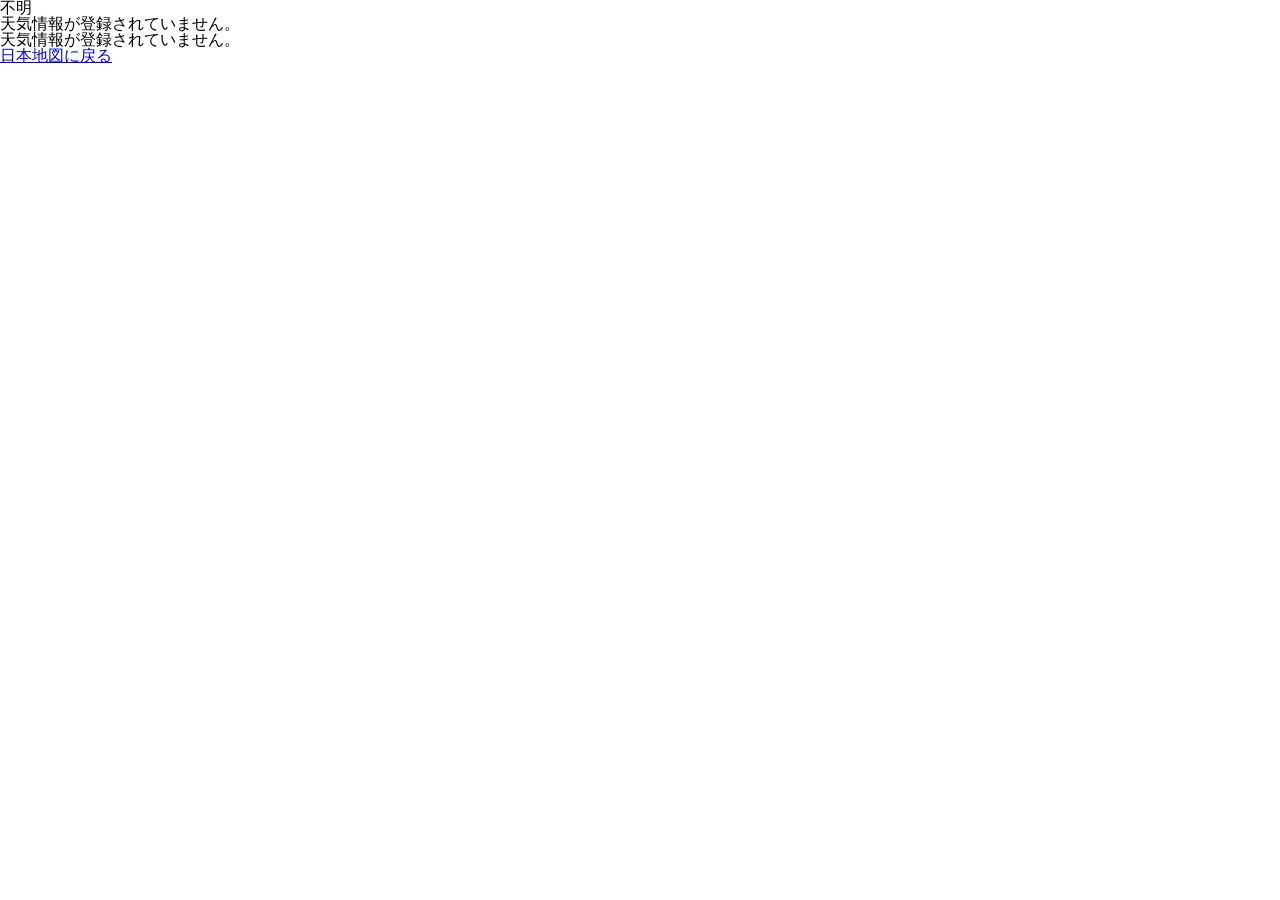
==== pref.html @ e5cbc522 "src プッシュ" ====
<!DOCTYPE html>
<html lang="ja">
<head>
  <meta charset="UTF-8">
  <title>都道府県の天気</title>
  <link rel="stylesheet" href="css/reset.css">
  <link rel="stylesheet" href="css/style.css">
  
  <script src="https://code.jquery.com/jquery-3.7.0.min.js"></script>
  <script src="js/settings.js"></script>
  <script src="js/function.js"></script>
  
</head>
<body class="pref">
  <h2 class="js-pref-name">都道府県名</h2>

  <section class="today-weather">
    <h3>今日の天気</h3>
    <p class="js-date-today"></p>
    <p class="js-weather-main-today"></p>
    <p class="js-temp-today"></p>
    <div class="js-weather-img-today"></div>
    <table>
      <thead>
        <tr>
          <th>時間帯</th><th>降水確率</th><th>風</th><th>波</th>
        </tr>
      </thead>
      <tbody class="js-weather-table-today"></tbody>
    </table>
  </section>

  <section class="tomorrow-weather">
    <h3>明日の天気</h3>
    <p class="js-date-tomorrow"></p>
    <p class="js-weather-main-tomorrow"></p>
    <p class="js-temp-tomorrow"></p>
    <div class="js-weather-img-tomorrow"></div>
    <table>
      <thead>
        <tr>
          <th>時間帯</th><th>降水確率</th><th>風</th><th>波</th>
        </tr>
      </thead>
      <tbody class="js-weather-table-tomorrow"></tbody>
    </table>
  </section>

  <p><a href="index.html">日本地図に戻る</a></p>

</body>
</html>
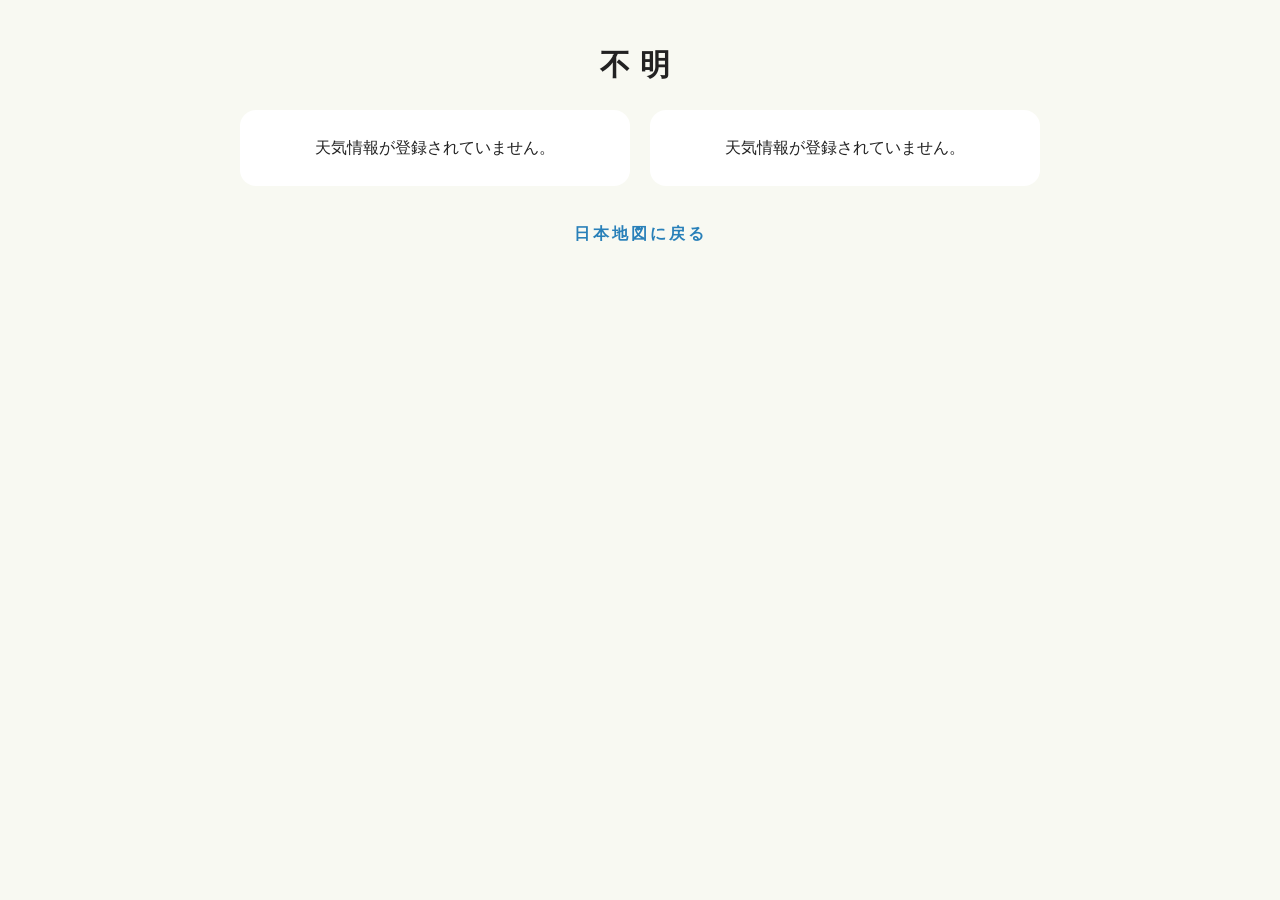
==== commit 38644d77: "カブルマップ上手くいかなくて、svgでhtml記入" ====
--- a/pref.html
+++ b/pref.html
@@ -1,52 +1,67 @@
 <!DOCTYPE html>
 <html lang="ja">
+
 <head>
   <meta charset="UTF-8">
   <title>都道府県の天気</title>
   <link rel="stylesheet" href="css/reset.css">
-  <link rel="stylesheet" href="css/style.css">
-  
+  <link rel="stylesheet" href="scss/style.css">
+
   <script src="https://code.jquery.com/jquery-3.7.0.min.js"></script>
   <script src="js/settings.js"></script>
   <script src="js/function.js"></script>
-  
+
 </head>
+
 <body class="pref">
-  <h2 class="js-pref-name">都道府県名</h2>
 
-  <section class="today-weather">
-    <h3>今日の天気</h3>
-    <p class="js-date-today"></p>
-    <p class="js-weather-main-today"></p>
-    <p class="js-temp-today"></p>
-    <div class="js-weather-img-today"></div>
-    <table>
-      <thead>
-        <tr>
-          <th>時間帯</th><th>降水確率</th><th>風</th><th>波</th>
-        </tr>
-      </thead>
-      <tbody class="js-weather-table-today"></tbody>
-    </table>
-  </section>
+  <div class="inner">
+    <h2 class="js-pref-name">都道府県名</h2>
 
-  <section class="tomorrow-weather">
-    <h3>明日の天気</h3>
-    <p class="js-date-tomorrow"></p>
-    <p class="js-weather-main-tomorrow"></p>
-    <p class="js-temp-tomorrow"></p>
-    <div class="js-weather-img-tomorrow"></div>
-    <table>
-      <thead>
-        <tr>
-          <th>時間帯</th><th>降水確率</th><th>風</th><th>波</th>
-        </tr>
-      </thead>
-      <tbody class="js-weather-table-tomorrow"></tbody>
-    </table>
-  </section>
+    <div class="weather-box">
 
-  <p><a href="index.html">日本地図に戻る</a></p>
+      <section class="today-weather">
+        <h3>今日の天気</h3>
+        <p class="js-date-today"></p>
+        <div class="js-weather-img-today"></div>
+        <p class="js-weather-main-today"></p>
+        <p class="js-temp-today"></p>
+        <table>
+          <thead>
+            <tr>
+              <th>時間帯</th>
+              <th>降水確率</th>
+              <th>風</th>
+              <th>波</th>
+            </tr>
+          </thead>
+          <tbody class="js-weather-table-today"></tbody>
+        </table>
+      </section>
 
+      <section class="tomorrow-weather">
+        <h3>明日の天気</h3>
+        <p class="js-date-tomorrow"></p>
+        <div class="js-weather-img-tomorrow"></div>
+        <p class="js-weather-main-tomorrow"></p>
+        <p class="js-temp-tomorrow"></p>
+        <table>
+          <thead>
+            <tr>
+              <th>時間帯</th>
+              <th>降水確率</th>
+              <th>風</th>
+              <th>波</th>
+            </tr>
+          </thead>
+          <tbody class="js-weather-table-tomorrow"></tbody>
+        </table>
+      </section>
+    </div>
+
+    <p><a href="index.html">日本地図に戻る</a></p>
+
+  </div>
 </body>
-</html>
+
+</html>
--- a/scss/style.css
+++ b/scss/style.css
@@ -0,0 +1,160 @@
+body.home {
+  position: relative;
+  background-color: #F8F9F2;
+  font-family: "Zen Kaku Gothic New", sans-serif;
+  color: #222;
+}
+body.home .inner {
+  width: 1000px;
+  margin: 0 auto;
+}
+body.home .inner .txt-box {
+  position: absolute;
+  top: 100px;
+  left: 20.1%;
+  width: 380px;
+  margin-bottom: 20px;
+  padding: 15px;
+}
+body.home .inner .txt-box h1 {
+  font-size: 24px;
+  font-weight: bold;
+  letter-spacing: 3px;
+  color: #222;
+  margin-bottom: 20px;
+}
+body.home .inner .txt-box p {
+  font-size: 16px;
+  color: #222;
+  line-height: 180%;
+  letter-spacing: 3px;
+}
+body.home .inner .map-container {
+  position: absolute;
+  top: 30px;
+  left: 0;
+  width: 100%;
+}
+body.home .inner .map-container svg {
+  width: 60%;
+  margin: 0 auto;
+  height: auto;
+  display: block;
+}
+
+body.pref {
+  position: relative;
+  background-color: #F8F9F2;
+  font-family: "Zen Kaku Gothic New", sans-serif;
+  color: #222;
+}
+body.pref .inner {
+  width: 1000px;
+  margin: 0 auto;
+}
+body.pref .inner .js-pref-name {
+  font-size: 30px;
+  font-weight: bold;
+  color: #222;
+  margin-bottom: 20px;
+  text-align: center;
+  margin-top: 50px;
+  letter-spacing: 10px;
+}
+body.pref .inner .weather-box {
+  display: flex;
+  margin: 0 auto;
+  width: 820px;
+}
+body.pref .inner .weather-box .today-weather,
+body.pref .inner .weather-box .tomorrow-weather {
+  background: #fff;
+  border-radius: 16px;
+  padding: 30px;
+  margin: 10px;
+  width: 420px;
+  vertical-align: top;
+  text-align: center;
+}
+body.pref .inner .weather-box .today-weather h3,
+body.pref .inner .weather-box .tomorrow-weather h3 {
+  font-size: 16px;
+  color: #333;
+  margin-bottom: 10px;
+}
+body.pref .inner .weather-box .today-weather .js-date-today,
+body.pref .inner .weather-box .today-weather .js-date-tomorrow,
+body.pref .inner .weather-box .tomorrow-weather .js-date-today,
+body.pref .inner .weather-box .tomorrow-weather .js-date-tomorrow {
+  font-size: 16px;
+  color: #777;
+}
+body.pref .inner .weather-box .today-weather .js-weather-main-today,
+body.pref .inner .weather-box .today-weather .js-weather-main-tomorrow,
+body.pref .inner .weather-box .tomorrow-weather .js-weather-main-today,
+body.pref .inner .weather-box .tomorrow-weather .js-weather-main-tomorrow {
+  font-size: 16px;
+  margin-top: 8px;
+  text-align: center;
+}
+body.pref .inner .weather-box .today-weather .js-temp-today,
+body.pref .inner .weather-box .today-weather .js-temp-tomorrow,
+body.pref .inner .weather-box .tomorrow-weather .js-temp-today,
+body.pref .inner .weather-box .tomorrow-weather .js-temp-tomorrow {
+  font-size: 25px;
+  font-weight: bold;
+  text-align: center;
+  color: #e67e22;
+  margin-bottom: 20px;
+  margin-top: 10px;
+}
+body.pref .inner .weather-box .today-weather .js-weather-img-today,
+body.pref .inner .weather-box .today-weather .js-weather-img-tomorrow,
+body.pref .inner .weather-box .tomorrow-weather .js-weather-img-today,
+body.pref .inner .weather-box .tomorrow-weather .js-weather-img-tomorrow {
+  text-align: center;
+  margin-top: 20px;
+}
+body.pref .inner .weather-box .today-weather .js-weather-img-today img,
+body.pref .inner .weather-box .today-weather .js-weather-img-tomorrow img,
+body.pref .inner .weather-box .tomorrow-weather .js-weather-img-today img,
+body.pref .inner .weather-box .tomorrow-weather .js-weather-img-tomorrow img {
+  width: 120px;
+}
+body.pref .inner .weather-box .today-weather table,
+body.pref .inner .weather-box .tomorrow-weather table {
+  width: 100%;
+  border-collapse: collapse;
+  margin-top: 30px;
+  font-size: 14px;
+}
+body.pref .inner .weather-box .today-weather table th,
+body.pref .inner .weather-box .today-weather table td,
+body.pref .inner .weather-box .tomorrow-weather table th,
+body.pref .inner .weather-box .tomorrow-weather table td {
+  border: 1px solid #eee;
+  padding: 20px 5px;
+  text-align: center;
+}
+body.pref .inner .weather-box .today-weather table thead,
+body.pref .inner .weather-box .tomorrow-weather table thead {
+  background-color: #f0f8ff;
+}
+body.pref .inner .weather-box .today-weather table thead th,
+body.pref .inner .weather-box .tomorrow-weather table thead th {
+  color: #222;
+  font-weight: normal;
+}
+body.pref .inner p > a[href="index.html"] {
+  display: block;
+  text-align: center;
+  margin-top: 30px;
+  font-size: 16px;
+  font-weight: bold;
+  letter-spacing: 3px;
+  color: #2980b9;
+  text-decoration: none;
+}
+body.pref .inner p > a[href="index.html"]:hover {
+  text-decoration: underline;
+}/*# sourceMappingURL=style.css.map */
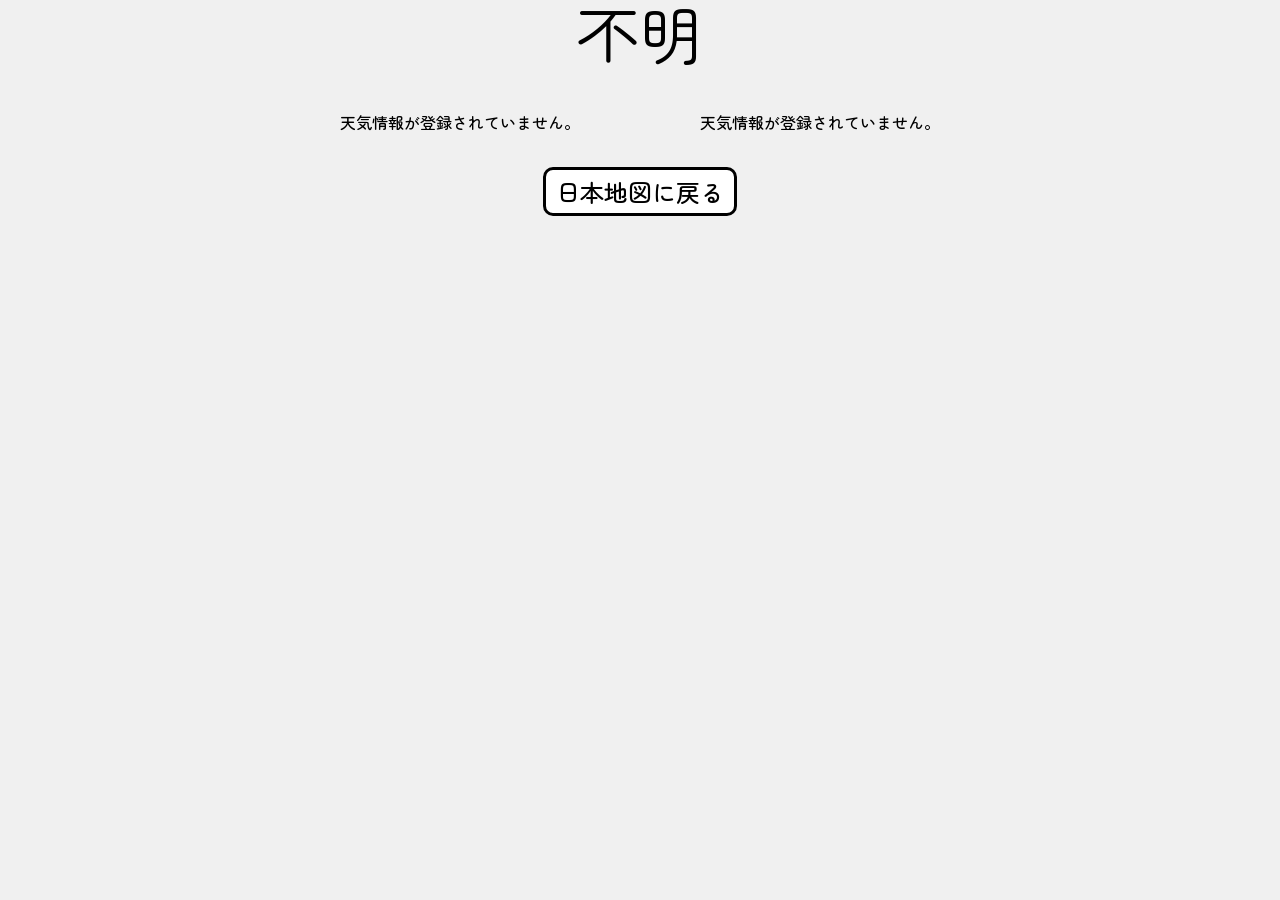
==== commit 2fc32a5f: "全体終了" ====
--- a/pref.html
+++ b/pref.html
@@ -5,61 +5,79 @@
   <meta charset="UTF-8">
   <title>都道府県の天気</title>
   <link rel="stylesheet" href="css/reset.css">
-  <link rel="stylesheet" href="scss/style.css">
+  <link rel="stylesheet" href="css/style.css">
 
   <script src="https://code.jquery.com/jquery-3.7.0.min.js"></script>
   <script src="js/settings.js"></script>
   <script src="js/function.js"></script>
 
+  <link rel="preconnect" href="https://fonts.googleapis.com">
+  <link rel="preconnect" href="https://fonts.gstatic.com" crossorigin>
+  <link href="https://fonts.googleapis.com/css2?family=Zen+Maru+Gothic:wght@400;500&display=swap" rel="stylesheet">
+
 </head>
 
 <body class="pref">
-
-  <div class="inner">
+  <div class="all-wrapper">
     <h2 class="js-pref-name">都道府県名</h2>
 
-    <div class="weather-box">
+    <div class="weather-wrapper">
+      <section class="weather-block today-weather">
 
-      <section class="today-weather">
-        <h3>今日の天気</h3>
-        <p class="js-date-today"></p>
-        <div class="js-weather-img-today"></div>
-        <p class="js-weather-main-today"></p>
-        <p class="js-temp-today"></p>
+        <div class="day-wrapper">
+          <div class="day-block">
+            <p>今日の天気</p>
+            <h3 class="js-date-today"></h3>
+          </div>
+
+          <div class="js-weather-img-today"></div>
+          <p class="js-weather-main-today"></p>
+          <p class="js-temp-today"></p>
+        </div>
+
         <table>
           <thead>
             <tr>
               <th>時間帯</th>
               <th>降水確率</th>
-              <th>風</th>
-              <th>波</th>
+              <th>風向</th>
+              <th>波高</th>
             </tr>
           </thead>
           <tbody class="js-weather-table-today"></tbody>
         </table>
+
       </section>
 
-      <section class="tomorrow-weather">
-        <h3>明日の天気</h3>
-        <p class="js-date-tomorrow"></p>
-        <div class="js-weather-img-tomorrow"></div>
-        <p class="js-weather-main-tomorrow"></p>
-        <p class="js-temp-tomorrow"></p>
+      <section class="weather-block tomorrow-weather">
+
+        <div class="day-wrapper">
+          <div class="day-block">
+            <p>明日の天気</p>
+            <h3 class="js-date-tomorrow"></h3>
+          </div>
+
+          <div class="js-weather-img-tomorrow"></div>
+          <p class="js-weather-main-tomorrow"></p>
+          <p class="js-temp-tomorrow"></p>
+        </div>
+
         <table>
           <thead>
             <tr>
               <th>時間帯</th>
               <th>降水確率</th>
-              <th>風</th>
-              <th>波</th>
+              <th>風向</th>
+              <th>波高</th>
             </tr>
           </thead>
           <tbody class="js-weather-table-tomorrow"></tbody>
         </table>
+
       </section>
     </div>
 
-    <p><a href="index.html">日本地図に戻る</a></p>
+    <p class="to-top"><a href="index.html">日本地図に戻る</a></p>
 
   </div>
 </body>
--- a/css/style.css
+++ b/css/style.css
@@ -0,0 +1,173 @@
+* {
+  transition: 0.2s;
+}
+
+html {
+  font-family: "Zen Maru Gothic", sans-serif;
+  font-weight: 400, 500;
+}
+
+.all-wrapper {
+  width: 100vw;
+  height: 100vh;
+  display: flex;
+  align-items: center;
+  background-color: #f0f0f0;
+}
+.all-wrapper h1 {
+  position: absolute;
+  top: 50px;
+  left: 50px;
+  font-size: 64px;
+}
+.all-wrapper .main-wrapper {
+  width: 850px;
+  height: auto;
+}
+.all-wrapper .main-wrapper .svg-wrapper {
+  width: 100%;
+  height: auto;
+}
+.all-wrapper .main-wrapper .svg-wrapper svg {
+  width: 100%;
+  height: auto;
+}
+.all-wrapper .todohuken-block {
+  position: absolute;
+  width: 120px;
+  display: flex;
+  flex-wrap: wrap;
+  row-gap: 6px;
+  justify-content: space-between;
+}
+.all-wrapper .todohuken-block a {
+  padding: 6px 10px;
+  background-color: #fff;
+  border: 3px solid #000;
+  border-radius: 10px;
+  text-decoration: none;
+  color: #000;
+  font-size: 16px;
+  font-weight: 500;
+}
+.all-wrapper .todohuken-block.hokkaido-block {
+  right: 240px;
+  top: 220px;
+}
+.all-wrapper .todohuken-block.tohoku-block {
+  right: 320px;
+  top: 380px;
+}
+.all-wrapper .todohuken-block.kanto-block {
+  right: 380px;
+  bottom: 80px;
+}
+.all-wrapper .todohuken-block.chubu-block {
+  right: 610px;
+  top: 200px;
+}
+.all-wrapper .todohuken-block.kinki-block {
+  right: 780px;
+  top: 340px;
+}
+.all-wrapper .todohuken-block.chugoku-block {
+  left: 400px;
+  top: 260px;
+}
+.all-wrapper .todohuken-block.sikoku-block {
+  left: 520px;
+  bottom: 30px;
+}
+.all-wrapper .todohuken-block.kyusyu-block {
+  left: 150px;
+  bottom: 120px;
+}
+.all-wrapper .todohuken-block.okinawa-block {
+  left: 280px;
+  top: 420px;
+}
+.all-wrapper [data-pref].hovered path {
+  fill: #44F0EA;
+}
+.all-wrapper a[data-pref].hovered {
+  background-color: #44F0EA;
+}
+
+.all-wrapper {
+  width: 100vw;
+  height: 100vh;
+  display: flex;
+  flex-direction: column;
+  row-gap: 50px;
+}
+.all-wrapper h2 {
+  font-size: 64px;
+}
+.all-wrapper .weather-wrapper {
+  display: flex;
+  -moz-column-gap: 120px;
+       column-gap: 120px;
+  font-weight: 500;
+}
+.all-wrapper .weather-wrapper .weather-block .day-wrapper {
+  display: flex;
+  flex-direction: column;
+  align-items: center;
+  row-gap: 20px;
+}
+.all-wrapper .weather-wrapper .weather-block .day-wrapper .day-block {
+  display: flex;
+  flex-direction: column;
+  align-items: center;
+  row-gap: 4px;
+}
+.all-wrapper .weather-wrapper .weather-block .day-wrapper .day-block p {
+  font-size: 20px;
+}
+.all-wrapper .weather-wrapper .weather-block .day-wrapper .day-block h3 {
+  font-size: 36px;
+}
+.all-wrapper .weather-wrapper .weather-block .day-wrapper p {
+  font-size: 24px;
+}
+.all-wrapper .weather-wrapper .weather-block table {
+  margin-top: 50px;
+  border: 3px solid #000;
+  border-radius: 10px;
+  border-collapse: separate;
+}
+.all-wrapper .weather-wrapper .weather-block table th:first-child {
+  border-radius: 8px 0 0 0;
+}
+.all-wrapper .weather-wrapper .weather-block table th:last-child {
+  border-radius: 0 8px 0 0;
+}
+.all-wrapper .weather-wrapper .weather-block table tr:last-child td:first-child {
+  border-radius: 0 0 0 8px;
+}
+.all-wrapper .weather-wrapper .weather-block table tr:last-child td:last-child {
+  border-radius: 0 0 8px 0;
+}
+.all-wrapper .weather-wrapper .weather-block table th,
+.all-wrapper .weather-wrapper .weather-block table td {
+  width: 100px;
+  height: 40px;
+  text-align: center;
+  border: 1.4px solid #000;
+}
+.all-wrapper .weather-wrapper .weather-block table td {
+  background-color: #fff;
+}
+.all-wrapper .to-top a {
+  padding: 4px 10px;
+  border: 3px solid #000;
+  border-radius: 10px;
+  background-color: #fff;
+  text-decoration: none;
+  color: #000;
+  font-size: 24px;
+  font-weight: 500;
+}
+.all-wrapper .to-top a:hover {
+  background-color: #44F0EA;
+}/*# sourceMappingURL=style.css.map */
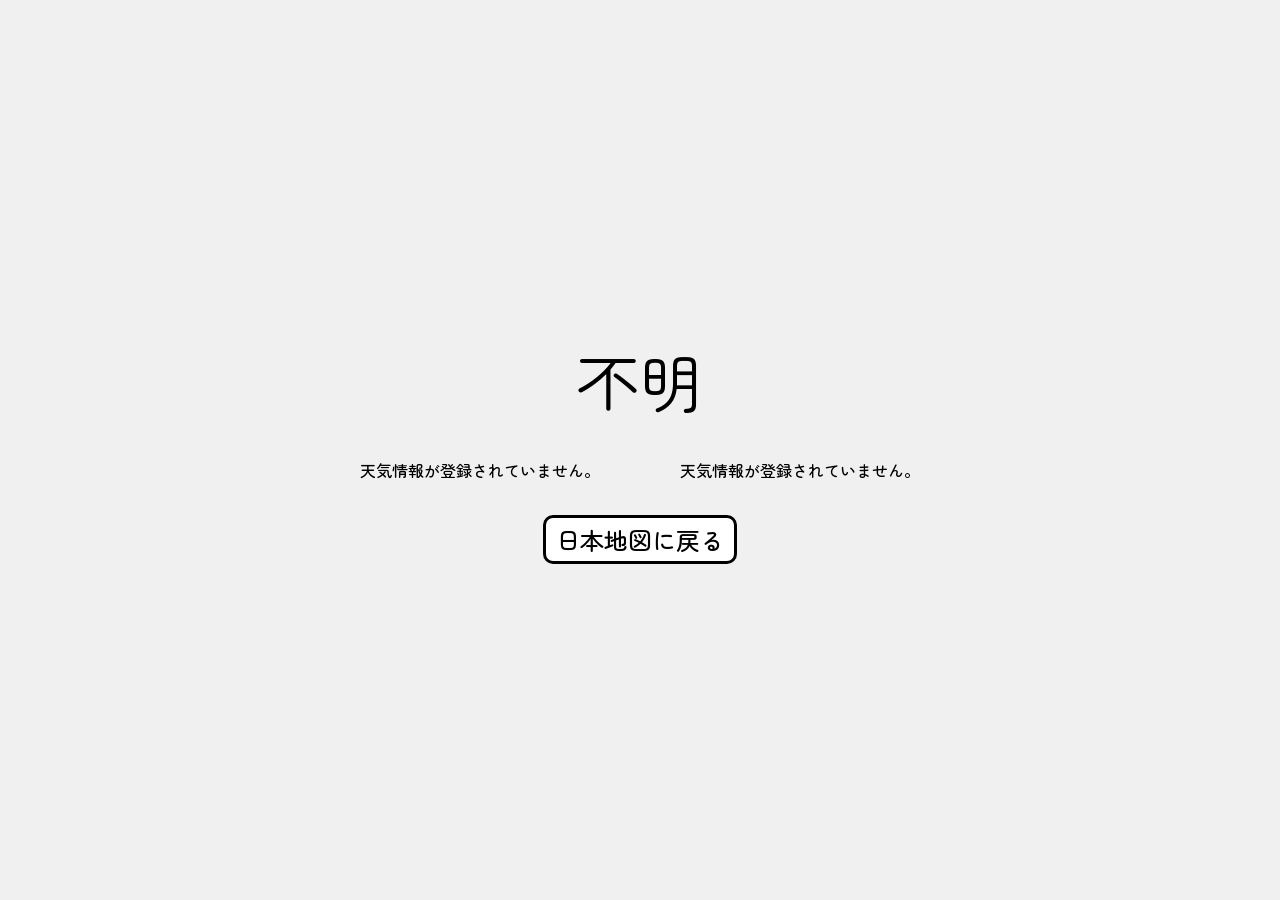
==== commit 0dc2ca08: "レスポンシブ" ====
--- a/pref.html
+++ b/pref.html
@@ -18,7 +18,7 @@
 </head>
 
 <body class="pref">
-  <div class="all-wrapper">
+  <div class="pref-wrapper">
     <h2 class="js-pref-name">都道府県名</h2>
 
     <div class="weather-wrapper">
--- a/css/style.css
+++ b/css/style.css
@@ -7,32 +7,66 @@
   font-weight: 400, 500;
 }
 
-.all-wrapper {
-  width: 100vw;
+.home-wrapper {
+  width: 100%;
   height: 100vh;
   display: flex;
   align-items: center;
+  justify-content: center;
   background-color: #f0f0f0;
-}
-.all-wrapper h1 {
+  overflow: hidden;
+}
+@media (max-width: 1200px) {
+  .home-wrapper {
+    height: 100%;
+    padding-top: 50px;
+    padding-bottom: 50px;
+  }
+}
+.home-wrapper h1 {
   position: absolute;
   top: 50px;
   left: 50px;
   font-size: 64px;
 }
-.all-wrapper .main-wrapper {
+@media (max-width: 900px) {
+  .home-wrapper h1 {
+    font-size: 40px;
+  }
+}
+.home-wrapper .main-wrapper {
+  position: relative;
   width: 850px;
   height: auto;
 }
-.all-wrapper .main-wrapper .svg-wrapper {
+@media (max-width: 900px) {
+  .home-wrapper .main-wrapper {
+    width: 90%;
+  }
+}
+.home-wrapper .main-wrapper .svg-wrapper {
   width: 100%;
   height: auto;
 }
-.all-wrapper .main-wrapper .svg-wrapper svg {
+.home-wrapper .main-wrapper .svg-wrapper svg {
   width: 100%;
   height: auto;
 }
-.all-wrapper .todohuken-block {
+@media (max-width: 1200px) {
+  .home-wrapper .main-wrapper .todohuken-wrapper {
+    margin-top: 50px;
+    display: flex;
+    -moz-column-gap: 10px;
+         column-gap: 10px;
+  }
+}
+@media (max-width: 900px) {
+  .home-wrapper .main-wrapper .todohuken-wrapper {
+    flex-direction: column;
+    row-gap: 10px;
+  }
+}
+.home-wrapper .main-wrapper .todohuken-wrapper .todohuken-block {
   position: absolute;
   width: 120px;
   display: flex;
@@ -40,7 +74,28 @@
   row-gap: 6px;
   justify-content: space-between;
 }
-.all-wrapper .todohuken-block a {
+@media (max-width: 1200px) {
+  .home-wrapper .main-wrapper .todohuken-wrapper .todohuken-block {
+    position: relative;
+    flex-direction: column;
+    justify-content: start;
+    top: auto !important;
+    left: auto !important;
+    right: auto !important;
+    bottom: auto !important;
+  }
+}
+@media (max-width: 900px) {
+  .home-wrapper .main-wrapper .todohuken-wrapper .todohuken-block {
+    width: 100%;
+    flex-direction: row;
+    flex-wrap: wrap;
+    -moz-column-gap: 10px;
+         column-gap: 10px;
+    row-gap: 10px;
+  }
+}
+.home-wrapper .main-wrapper .todohuken-wrapper .todohuken-block a {
   padding: 6px 10px;
   background-color: #fff;
   border: 3px solid #000;
@@ -49,116 +104,147 @@
   color: #000;
   font-size: 16px;
   font-weight: 500;
-}
-.all-wrapper .todohuken-block.hokkaido-block {
-  right: 240px;
+  text-align: center;
+}
+@media (max-width: 1200px) {
+  .home-wrapper .main-wrapper .todohuken-wrapper .todohuken-block a {
+    font-size: 18px;
+  }
+}
+@media (max-width: 900px) {
+  .home-wrapper .main-wrapper .todohuken-wrapper .todohuken-block a {
+    border: 2px solid #000;
+  }
+}
+.home-wrapper .main-wrapper .todohuken-wrapper .todohuken-block.hokkaido-block {
+  right: -90px;
+  top: 180px;
+}
+.home-wrapper .main-wrapper .todohuken-wrapper .todohuken-block.tohoku-block {
+  right: 0;
+  top: 340px;
+}
+.home-wrapper .main-wrapper .todohuken-wrapper .todohuken-block.kanto-block {
+  right: 60px;
+  bottom: 60px;
+}
+.home-wrapper .main-wrapper .todohuken-wrapper .todohuken-block.chubu-block {
+  right: 320px;
+  top: 180px;
+}
+.home-wrapper .main-wrapper .todohuken-wrapper .todohuken-block.kinki-block {
+  left: 240px;
+  top: 280px;
+}
+.home-wrapper .main-wrapper .todohuken-wrapper .todohuken-block.chugoku-block {
+  left: 80px;
   top: 220px;
 }
-.all-wrapper .todohuken-block.tohoku-block {
-  right: 320px;
-  top: 380px;
-}
-.all-wrapper .todohuken-block.kanto-block {
-  right: 380px;
-  bottom: 80px;
-}
-.all-wrapper .todohuken-block.chubu-block {
-  right: 610px;
-  top: 200px;
-}
-.all-wrapper .todohuken-block.kinki-block {
-  right: 780px;
-  top: 340px;
-}
-.all-wrapper .todohuken-block.chugoku-block {
-  left: 400px;
-  top: 260px;
-}
-.all-wrapper .todohuken-block.sikoku-block {
-  left: 520px;
-  bottom: 30px;
-}
-.all-wrapper .todohuken-block.kyusyu-block {
-  left: 150px;
-  bottom: 120px;
-}
-.all-wrapper .todohuken-block.okinawa-block {
-  left: 280px;
-  top: 420px;
-}
-.all-wrapper [data-pref].hovered path {
+.home-wrapper .main-wrapper .todohuken-wrapper .todohuken-block.sikoku-block {
+  left: 340px;
+  bottom: 0;
+}
+.home-wrapper .main-wrapper .todohuken-wrapper .todohuken-block.kyusyu-block {
+  left: -160px;
+  bottom: 60px;
+}
+.home-wrapper .main-wrapper .todohuken-wrapper .todohuken-block.okinawa-block {
+  left: -40px;
+  top: 360px;
+}
+.home-wrapper [data-pref].hovered path {
   fill: #44F0EA;
 }
-.all-wrapper a[data-pref].hovered {
+.home-wrapper .todohuken-block a[data-pref].hovered {
   background-color: #44F0EA;
 }
 
-.all-wrapper {
-  width: 100vw;
+.pref-wrapper {
+  width: 100%;
   height: 100vh;
   display: flex;
   flex-direction: column;
+  align-items: center;
+  justify-content: center;
   row-gap: 50px;
-}
-.all-wrapper h2 {
+  background-color: #f0f0f0;
+  overflow: hidden;
+}
+@media (max-width: 900px) {
+  .pref-wrapper {
+    height: 100%;
+    padding-top: 50px;
+    padding-bottom: 50px;
+  }
+}
+.pref-wrapper h2 {
   font-size: 64px;
 }
-.all-wrapper .weather-wrapper {
-  display: flex;
-  -moz-column-gap: 120px;
-       column-gap: 120px;
+.pref-wrapper .weather-wrapper {
+  display: flex;
+  -moz-column-gap: 80px;
+       column-gap: 80px;
   font-weight: 500;
 }
-.all-wrapper .weather-wrapper .weather-block .day-wrapper {
+@media (max-width: 900px) {
+  .pref-wrapper .weather-wrapper {
+    flex-direction: column;
+    justify-content: center;
+    row-gap: 50px;
+    -moz-column-gap: 0;
+         column-gap: 0;
+  }
+}
+.pref-wrapper .weather-wrapper .weather-block .day-wrapper {
   display: flex;
   flex-direction: column;
   align-items: center;
   row-gap: 20px;
 }
-.all-wrapper .weather-wrapper .weather-block .day-wrapper .day-block {
+.pref-wrapper .weather-wrapper .weather-block .day-wrapper .day-block {
   display: flex;
   flex-direction: column;
   align-items: center;
   row-gap: 4px;
 }
-.all-wrapper .weather-wrapper .weather-block .day-wrapper .day-block p {
+.pref-wrapper .weather-wrapper .weather-block .day-wrapper .day-block p {
   font-size: 20px;
 }
-.all-wrapper .weather-wrapper .weather-block .day-wrapper .day-block h3 {
+.pref-wrapper .weather-wrapper .weather-block .day-wrapper .day-block h3 {
   font-size: 36px;
 }
-.all-wrapper .weather-wrapper .weather-block .day-wrapper p {
+.pref-wrapper .weather-wrapper .weather-block .day-wrapper p {
   font-size: 24px;
 }
-.all-wrapper .weather-wrapper .weather-block table {
+.pref-wrapper .weather-wrapper .weather-block table {
   margin-top: 50px;
   border: 3px solid #000;
   border-radius: 10px;
   border-collapse: separate;
 }
-.all-wrapper .weather-wrapper .weather-block table th:first-child {
+.pref-wrapper .weather-wrapper .weather-block table th:first-child {
   border-radius: 8px 0 0 0;
 }
-.all-wrapper .weather-wrapper .weather-block table th:last-child {
+.pref-wrapper .weather-wrapper .weather-block table th:last-child {
   border-radius: 0 8px 0 0;
 }
-.all-wrapper .weather-wrapper .weather-block table tr:last-child td:first-child {
+.pref-wrapper .weather-wrapper .weather-block table tr:last-child td:first-child {
   border-radius: 0 0 0 8px;
 }
-.all-wrapper .weather-wrapper .weather-block table tr:last-child td:last-child {
+.pref-wrapper .weather-wrapper .weather-block table tr:last-child td:last-child {
   border-radius: 0 0 8px 0;
 }
-.all-wrapper .weather-wrapper .weather-block table th,
-.all-wrapper .weather-wrapper .weather-block table td {
+.pref-wrapper .weather-wrapper .weather-block table th,
+.pref-wrapper .weather-wrapper .weather-block table td {
   width: 100px;
   height: 40px;
   text-align: center;
   border: 1.4px solid #000;
 }
-.all-wrapper .weather-wrapper .weather-block table td {
+.pref-wrapper .weather-wrapper .weather-block table td {
   background-color: #fff;
 }
-.all-wrapper .to-top a {
+.pref-wrapper .to-top a {
   padding: 4px 10px;
   border: 3px solid #000;
   border-radius: 10px;
@@ -168,6 +254,6 @@
   font-size: 24px;
   font-weight: 500;
 }
-.all-wrapper .to-top a:hover {
+.pref-wrapper .to-top a:hover {
   background-color: #44F0EA;
 }/*# sourceMappingURL=style.css.map */
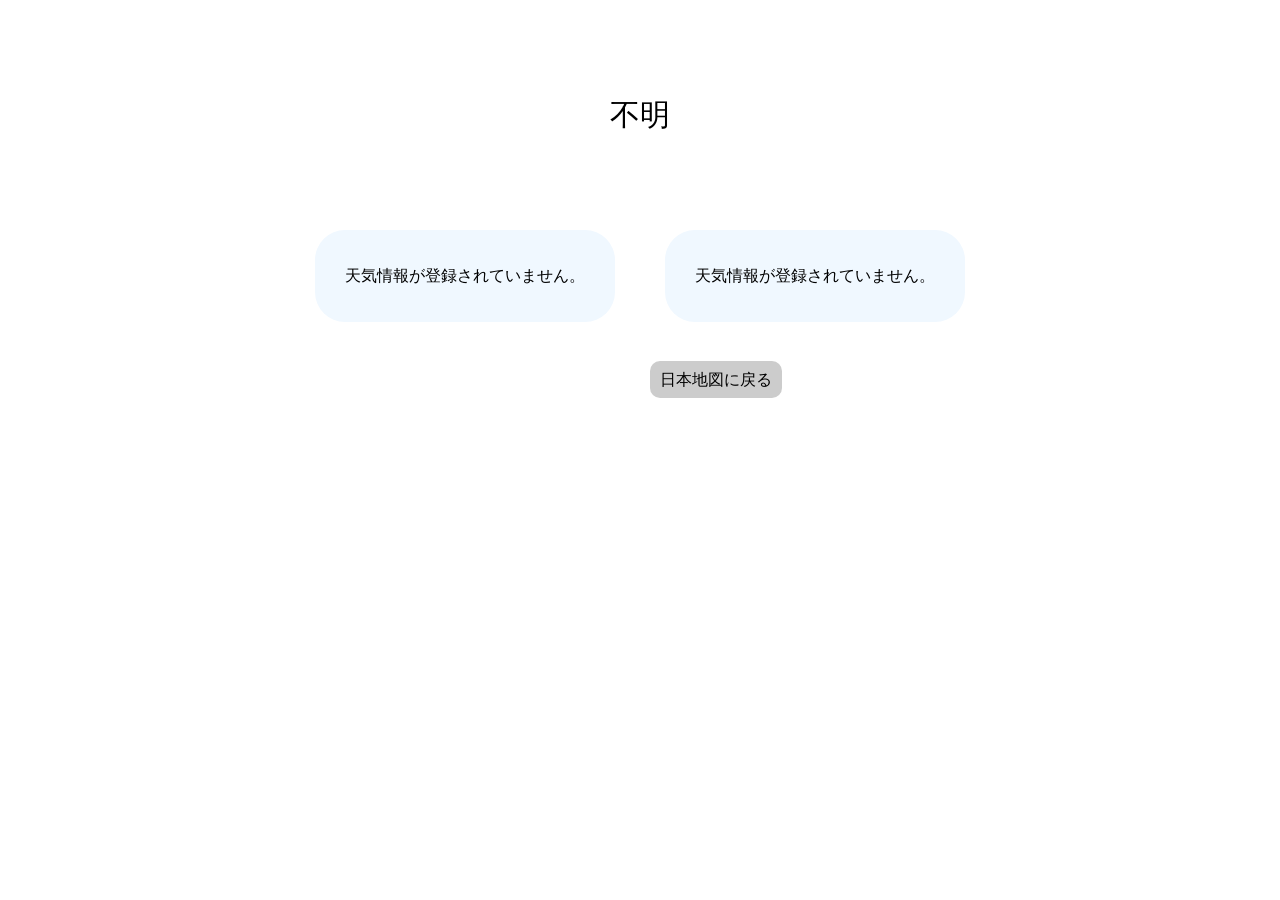
==== commit 366c888e: "天気予報のデータ" ====
--- a/pref.html
+++ b/pref.html
@@ -1,85 +1,54 @@
 <!DOCTYPE html>
 <html lang="ja">
-
 <head>
   <meta charset="UTF-8">
   <title>都道府県の天気</title>
   <link rel="stylesheet" href="css/reset.css">
   <link rel="stylesheet" href="css/style.css">
-
+  
   <script src="https://code.jquery.com/jquery-3.7.0.min.js"></script>
   <script src="js/settings.js"></script>
   <script src="js/function.js"></script>
+  
+</head>
+<body class="pref">
+  <h2 class="js-pref-name">都道府県名</h2>
 
-  <link rel="preconnect" href="https://fonts.googleapis.com">
-  <link rel="preconnect" href="https://fonts.gstatic.com" crossorigin>
-  <link href="https://fonts.googleapis.com/css2?family=Zen+Maru+Gothic:wght@400;500&display=swap" rel="stylesheet">
+  <div class="main">
+    <section class="today-weather">
+    <h3>今日の天気</h3>
+    <p class="js-date-today"></p>
+    <p class="js-weather-main-today"></p>
+    <p class="js-temp-today"></p>
+    <div class="js-weather-img-today"></div>
+    <table>
+      <thead>
+        <tr>
+          <th>時間帯</th><th>降水確率</th><th>風</th><th>波</th>
+        </tr>
+      </thead>
+      <tbody class="js-weather-table-today"></tbody>
+    </table>
+  </section>
 
-</head>
+  <section class="tomorrow-weather">
+    <h3>明日の天気</h3>
+    <p class="js-date-tomorrow"></p>
+    <p class="js-weather-main-tomorrow"></p>
+    <p class="js-temp-tomorrow"></p>
+    <div class="js-weather-img-tomorrow"></div>
+    <table>
+      <thead>
+        <tr>
+          <th>時間帯</th><th>降水確率</th><th>風</th><th>波</th>
+        </tr>
+      </thead>
+      <tbody class="js-weather-table-tomorrow"></tbody>
+    </table>
+  </section>
+  </div>
 
-<body class="pref">
-  <div class="pref-wrapper">
-    <h2 class="js-pref-name">都道府県名</h2>
+  <p class="last"><a href="index.html" class="link">日本地図に戻る</a></p>
 
-    <div class="weather-wrapper">
-      <section class="weather-block today-weather">
-
-        <div class="day-wrapper">
-          <div class="day-block">
-            <p>今日の天気</p>
-            <h3 class="js-date-today"></h3>
-          </div>
-
-          <div class="js-weather-img-today"></div>
-          <p class="js-weather-main-today"></p>
-          <p class="js-temp-today"></p>
-        </div>
-
-        <table>
-          <thead>
-            <tr>
-              <th>時間帯</th>
-              <th>降水確率</th>
-              <th>風向</th>
-              <th>波高</th>
-            </tr>
-          </thead>
-          <tbody class="js-weather-table-today"></tbody>
-        </table>
-
-      </section>
-
-      <section class="weather-block tomorrow-weather">
-
-        <div class="day-wrapper">
-          <div class="day-block">
-            <p>明日の天気</p>
-            <h3 class="js-date-tomorrow"></h3>
-          </div>
-
-          <div class="js-weather-img-tomorrow"></div>
-          <p class="js-weather-main-tomorrow"></p>
-          <p class="js-temp-tomorrow"></p>
-        </div>
-
-        <table>
-          <thead>
-            <tr>
-              <th>時間帯</th>
-              <th>降水確率</th>
-              <th>風向</th>
-              <th>波高</th>
-            </tr>
-          </thead>
-          <tbody class="js-weather-table-tomorrow"></tbody>
-        </table>
-
-      </section>
-    </div>
-
-    <p class="to-top"><a href="index.html">日本地図に戻る</a></p>
-
-  </div>
 </body>
-
-</html>+</html>
--- a/css/style.css
+++ b/css/style.css
@@ -1,259 +1,63 @@
-* {
-  transition: 0.2s;
+body {
+}
+.topmap {
+   width: 720px;
+   margin: 0 auto;
+}
+.topmap img {
+   width: 100%;
+   height: auto;
 }
 
-html {
-  font-family: "Zen Maru Gothic", sans-serif;
-  font-weight: 400, 500;
+h1 {
+   margin-top: 50px;
+   margin-left: 50px;
+   font-size: 30px;
+   font-family: ヒラギノ丸ゴ ProN W4;
+   color: red;
 }
 
-.home-wrapper {
-  width: 100%;
-  height: 100vh;
-  display: flex;
-  align-items: center;
-  justify-content: center;
-  background-color: #f0f0f0;
-  overflow: hidden;
-}
-@media (max-width: 1200px) {
-  .home-wrapper {
-    height: 100%;
-    padding-top: 50px;
-    padding-bottom: 50px;
-  }
-}
-.home-wrapper h1 {
-  position: absolute;
-  top: 50px;
-  left: 50px;
-  font-size: 64px;
-}
-@media (max-width: 900px) {
-  .home-wrapper h1 {
-    font-size: 40px;
-  }
-}
-.home-wrapper .main-wrapper {
-  position: relative;
-  width: 850px;
-  height: auto;
-}
-@media (max-width: 900px) {
-  .home-wrapper .main-wrapper {
-    width: 90%;
-  }
-}
-.home-wrapper .main-wrapper .svg-wrapper {
-  width: 100%;
-  height: auto;
-}
-.home-wrapper .main-wrapper .svg-wrapper svg {
-  width: 100%;
-  height: auto;
-}
-@media (max-width: 1200px) {
-  .home-wrapper .main-wrapper .todohuken-wrapper {
-    margin-top: 50px;
-    display: flex;
-    -moz-column-gap: 10px;
-         column-gap: 10px;
-  }
-}
-@media (max-width: 900px) {
-  .home-wrapper .main-wrapper .todohuken-wrapper {
-    flex-direction: column;
-    row-gap: 10px;
-  }
-}
-.home-wrapper .main-wrapper .todohuken-wrapper .todohuken-block {
-  position: absolute;
-  width: 120px;
-  display: flex;
-  flex-wrap: wrap;
-  row-gap: 6px;
-  justify-content: space-between;
-}
-@media (max-width: 1200px) {
-  .home-wrapper .main-wrapper .todohuken-wrapper .todohuken-block {
-    position: relative;
-    flex-direction: column;
-    justify-content: start;
-    top: auto !important;
-    left: auto !important;
-    right: auto !important;
-    bottom: auto !important;
-  }
-}
-@media (max-width: 900px) {
-  .home-wrapper .main-wrapper .todohuken-wrapper .todohuken-block {
-    width: 100%;
-    flex-direction: row;
-    flex-wrap: wrap;
-    -moz-column-gap: 10px;
-         column-gap: 10px;
-    row-gap: 10px;
-  }
-}
-.home-wrapper .main-wrapper .todohuken-wrapper .todohuken-block a {
-  padding: 6px 10px;
-  background-color: #fff;
-  border: 3px solid #000;
-  border-radius: 10px;
-  text-decoration: none;
-  color: #000;
-  font-size: 16px;
-  font-weight: 500;
-  text-align: center;
-}
-@media (max-width: 1200px) {
-  .home-wrapper .main-wrapper .todohuken-wrapper .todohuken-block a {
-    font-size: 18px;
-  }
-}
-@media (max-width: 900px) {
-  .home-wrapper .main-wrapper .todohuken-wrapper .todohuken-block a {
-    border: 2px solid #000;
-  }
-}
-.home-wrapper .main-wrapper .todohuken-wrapper .todohuken-block.hokkaido-block {
-  right: -90px;
-  top: 180px;
-}
-.home-wrapper .main-wrapper .todohuken-wrapper .todohuken-block.tohoku-block {
-  right: 0;
-  top: 340px;
-}
-.home-wrapper .main-wrapper .todohuken-wrapper .todohuken-block.kanto-block {
-  right: 60px;
-  bottom: 60px;
-}
-.home-wrapper .main-wrapper .todohuken-wrapper .todohuken-block.chubu-block {
-  right: 320px;
-  top: 180px;
-}
-.home-wrapper .main-wrapper .todohuken-wrapper .todohuken-block.kinki-block {
-  left: 240px;
-  top: 280px;
-}
-.home-wrapper .main-wrapper .todohuken-wrapper .todohuken-block.chugoku-block {
-  left: 80px;
-  top: 220px;
-}
-.home-wrapper .main-wrapper .todohuken-wrapper .todohuken-block.sikoku-block {
-  left: 340px;
-  bottom: 0;
-}
-.home-wrapper .main-wrapper .todohuken-wrapper .todohuken-block.kyusyu-block {
-  left: -160px;
-  bottom: 60px;
-}
-.home-wrapper .main-wrapper .todohuken-wrapper .todohuken-block.okinawa-block {
-  left: -40px;
-  top: 360px;
-}
-.home-wrapper [data-pref].hovered path {
-  fill: #44F0EA;
-}
-.home-wrapper .todohuken-block a[data-pref].hovered {
-  background-color: #44F0EA;
+.js-pref-name {
+   margin-top: 100px;
+   font-size: 30px;
+   text-align: center;
 }
 
-.pref-wrapper {
-  width: 100%;
-  height: 100vh;
-  display: flex;
-  flex-direction: column;
-  align-items: center;
-  justify-content: center;
-  row-gap: 50px;
-  background-color: #f0f0f0;
-  overflow: hidden;
+.main {
+   display: flex;
+   justify-content: center;
+   margin-top: 100px;
+   column-gap: 50px;
+   line-height: 2;
 }
-@media (max-width: 900px) {
-  .pref-wrapper {
-    height: 100%;
-    padding-top: 50px;
-    padding-bottom: 50px;
-  }
+
+.today-weather  {
+   background-color: aliceblue;
+   padding: 30px;
+   border-radius: 30px;
 }
-.pref-wrapper h2 {
-  font-size: 64px;
+
+.tomorrow-weather {
+   background-color: aliceblue;
+   padding: 30px;
+   border-radius: 30px;
 }
-.pref-wrapper .weather-wrapper {
-  display: flex;
-  -moz-column-gap: 80px;
-       column-gap: 80px;
-  font-weight: 500;
+
+.last {
+   margin-top: 50px;
 }
-@media (max-width: 900px) {
-  .pref-wrapper .weather-wrapper {
-    flex-direction: column;
-    justify-content: center;
-    row-gap: 50px;
-    -moz-column-gap: 0;
-         column-gap: 0;
-  }
+
+.link {
+   text-decoration: none;
+   color: black;
+   margin-left: 650px;
+   background-color: #ccc;
+   padding: 10px;
+   border-radius: 10px;
 }
-.pref-wrapper .weather-wrapper .weather-block .day-wrapper {
-  display: flex;
-  flex-direction: column;
-  align-items: center;
-  row-gap: 20px;
-}
-.pref-wrapper .weather-wrapper .weather-block .day-wrapper .day-block {
-  display: flex;
-  flex-direction: column;
-  align-items: center;
-  row-gap: 4px;
-}
-.pref-wrapper .weather-wrapper .weather-block .day-wrapper .day-block p {
-  font-size: 20px;
-}
-.pref-wrapper .weather-wrapper .weather-block .day-wrapper .day-block h3 {
-  font-size: 36px;
-}
-.pref-wrapper .weather-wrapper .weather-block .day-wrapper p {
-  font-size: 24px;
-}
-.pref-wrapper .weather-wrapper .weather-block table {
-  margin-top: 50px;
-  border: 3px solid #000;
-  border-radius: 10px;
-  border-collapse: separate;
-}
-.pref-wrapper .weather-wrapper .weather-block table th:first-child {
-  border-radius: 8px 0 0 0;
-}
-.pref-wrapper .weather-wrapper .weather-block table th:last-child {
-  border-radius: 0 8px 0 0;
-}
-.pref-wrapper .weather-wrapper .weather-block table tr:last-child td:first-child {
-  border-radius: 0 0 0 8px;
-}
-.pref-wrapper .weather-wrapper .weather-block table tr:last-child td:last-child {
-  border-radius: 0 0 8px 0;
-}
-.pref-wrapper .weather-wrapper .weather-block table th,
-.pref-wrapper .weather-wrapper .weather-block table td {
-  width: 100px;
-  height: 40px;
-  text-align: center;
-  border: 1.4px solid #000;
-}
-.pref-wrapper .weather-wrapper .weather-block table td {
-  background-color: #fff;
-}
-.pref-wrapper .to-top a {
-  padding: 4px 10px;
-  border: 3px solid #000;
-  border-radius: 10px;
-  background-color: #fff;
-  text-decoration: none;
-  color: #000;
-  font-size: 24px;
-  font-weight: 500;
-}
-.pref-wrapper .to-top a:hover {
-  background-color: #44F0EA;
-}/*# sourceMappingURL=style.css.map */+
+.link:hover {
+   background-color: red;
+   color:#fff;
+   transition: 0.5s ease-in-out;
+}
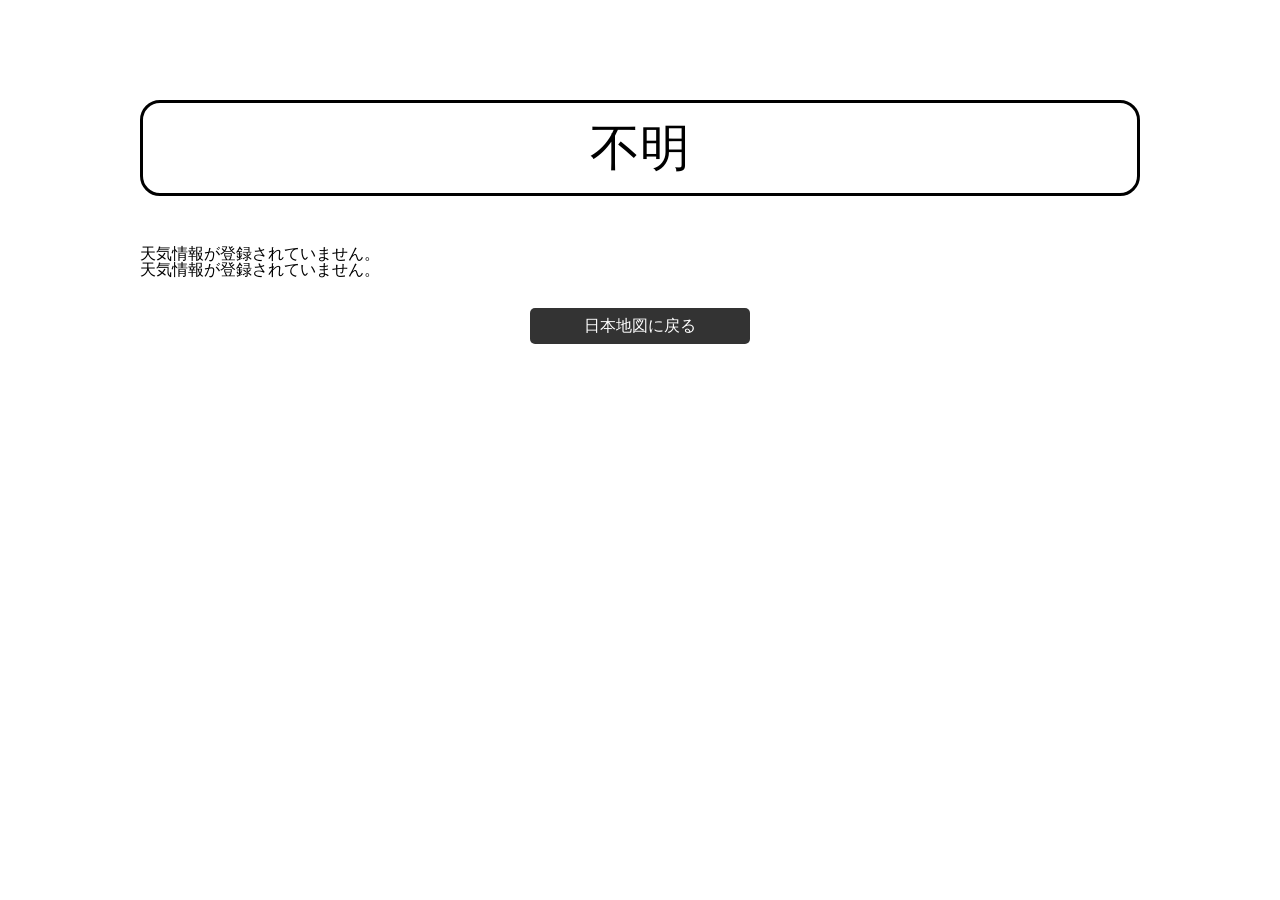
==== commit 841e0487: "画像の追加 cssととのえ" ====
--- a/pref.html
+++ b/pref.html
@@ -1,30 +1,38 @@
 <!DOCTYPE html>
 <html lang="ja">
+
 <head>
   <meta charset="UTF-8">
   <title>都道府県の天気</title>
   <link rel="stylesheet" href="css/reset.css">
   <link rel="stylesheet" href="css/style.css">
-  
+
   <script src="https://code.jquery.com/jquery-3.7.0.min.js"></script>
   <script src="js/settings.js"></script>
   <script src="js/function.js"></script>
-  
+
 </head>
+
 <body class="pref">
   <h2 class="js-pref-name">都道府県名</h2>
 
-  <div class="main">
-    <section class="today-weather">
+  <section class="today-weather">
     <h3>今日の天気</h3>
-    <p class="js-date-today"></p>
-    <p class="js-weather-main-today"></p>
-    <p class="js-temp-today"></p>
-    <div class="js-weather-img-today"></div>
+    <div class="date-wrapper">
+      <p class="js-date-today"></p>
+      <p class="js-temp-today"></p>
+      <div class="weather-wrapper">
+        <p class="js-weather-main-today"></p>
+        <div class="js-weather-img-today"></div>
+      </div>
+    </div>
     <table>
       <thead>
         <tr>
-          <th>時間帯</th><th>降水確率</th><th>風</th><th>波</th>
+          <th>時間帯</th>
+          <th>降水確率</th>
+          <th>風</th>
+          <th>波</th>
         </tr>
       </thead>
       <tbody class="js-weather-table-today"></tbody>
@@ -33,22 +41,29 @@
 
   <section class="tomorrow-weather">
     <h3>明日の天気</h3>
-    <p class="js-date-tomorrow"></p>
-    <p class="js-weather-main-tomorrow"></p>
-    <p class="js-temp-tomorrow"></p>
-    <div class="js-weather-img-tomorrow"></div>
+    <div class="date-wrapper">
+      <p class="js-date-tomorrow"></p>
+      <p class="js-temp-tomorrow"></p>
+      <div class="weather-wrapper">
+        <p class="js-weather-main-tomorrow"></p>
+        <div class="js-weather-img-tomorrow"></div>
+      </div>
+    </div>
     <table>
       <thead>
         <tr>
-          <th>時間帯</th><th>降水確率</th><th>風</th><th>波</th>
+          <th>時間帯</th>
+          <th>降水確率</th>
+          <th>風</th>
+          <th>波</th>
         </tr>
       </thead>
       <tbody class="js-weather-table-tomorrow"></tbody>
     </table>
   </section>
-  </div>
 
-  <p class="last"><a href="index.html" class="link">日本地図に戻る</a></p>
+  <p><a href="index.html">日本地図に戻る</a></p>
 
 </body>
-</html>
+
+</html>
--- a/css/style.css
+++ b/css/style.css
@@ -1,63 +1,102 @@
-body {
-}
-.topmap {
-   width: 720px;
-   margin: 0 auto;
-}
-.topmap img {
-   width: 100%;
-   height: auto;
+body {}
+
+rect:hover {
+    fill: red;
+    transition: 0.2s;
 }
 
-h1 {
-   margin-top: 50px;
-   margin-left: 50px;
-   font-size: 30px;
-   font-family: ヒラギノ丸ゴ ProN W4;
-   color: red;
+polyline:hover {
+    fill: red;
+    transition: 0.2s;
+}
+
+polygon:hover {
+    fill: red;
+    transition: 0.2s;
+}
+
+.pref {
+    margin: 100px auto 0;
+    width: 90%;
+    max-width: 1000px;
 }
 
 .js-pref-name {
-   margin-top: 100px;
-   font-size: 30px;
-   text-align: center;
+    text-align: center;
+    border: 3px solid #000;
+    border-radius: 20px;
+    padding: 20px 0;
+    font-size: 50px;
 }
 
-.main {
-   display: flex;
-   justify-content: center;
-   margin-top: 100px;
-   column-gap: 50px;
-   line-height: 2;
+.today-weather {
+    margin-top: 50px;
 }
 
-.today-weather  {
-   background-color: aliceblue;
-   padding: 30px;
-   border-radius: 30px;
+.today-weather h3 {
+    text-align: center;
+    font-size: 30px;
 }
 
-.tomorrow-weather {
-   background-color: aliceblue;
-   padding: 30px;
-   border-radius: 30px;
+.date-wrapper {
+    display: flex;
+    align-items: center;
+    justify-content: space-between;
 }
 
-.last {
-   margin-top: 50px;
+.js-date-today,
+.js-temp-today,
+.js-weather-main-today,
+.js-date-tomorrow,
+.js-temp-tomorrow,
+.js-weather-main-tomorrow {
+    font-size: 25px;
 }
 
-.link {
-   text-decoration: none;
-   color: black;
-   margin-left: 650px;
-   background-color: #ccc;
-   padding: 10px;
-   border-radius: 10px;
+.js-temp-today,
+.js-temp-tomorrow {
+    margin-right: 55px;
 }
 
-.link:hover {
-   background-color: red;
-   color:#fff;
-   transition: 0.5s ease-in-out;
+.weather-wrapper {
+    display: flex;
+    gap: 20px;
+    align-items: center;
+}
+
+.today-weather table,
+.tomorrow-weather table {
+    width: 100%;
+    border-collapse: collapse;
+    table-layout: fixed;
+    margin-top: 20px;
+}
+
+.today-weather th,
+.tomorrow-weather th,
+.today-weather td,
+.tomorrow-weather td {
+    border: 1px solid #000;
+    padding: 10px 5px;
+    text-align: center;
+}
+
+.today-weather thead th,
+.tomorrow-weather thead th {
+    background-color: #f9f9f9;
+    font-weight: bold;
+}
+
+p a {
+    display: block;
+    text-align: center;
+    margin-top: 30px;
+    padding: 10px;
+    background-color: #333;
+    color: #fff;
+    text-decoration: none;
+    border-radius: 5px;
+    width: 200px;
+    margin-left: auto;
+    margin-right: auto;
 }
